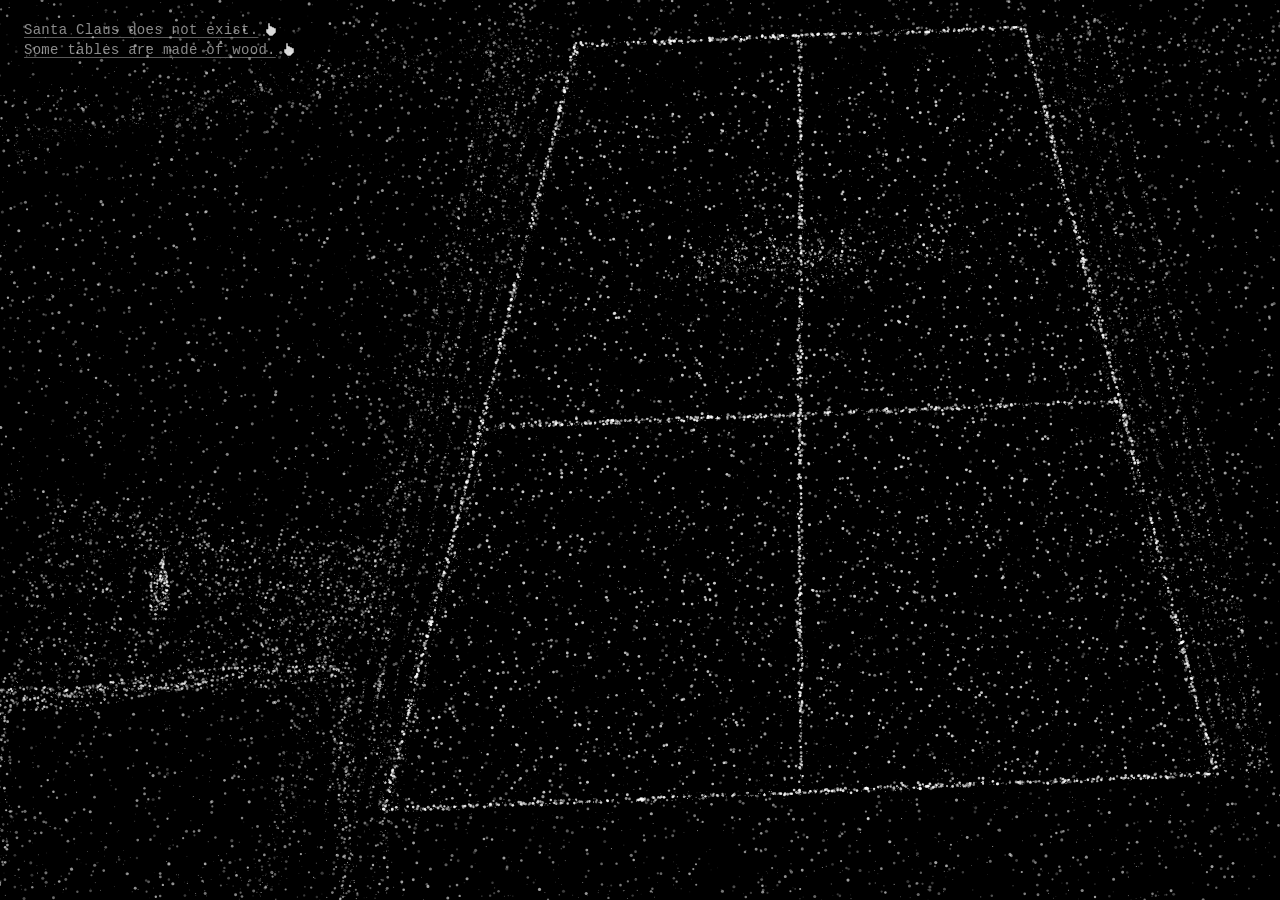
==== the-page/index.html @ 47fea4fd "rename the page dir" ====
<!doctype html>
<html lang="en">
<head>
  <meta charset="utf-8" />
  <meta name="viewport" content="width=device-width, initial-scale=1" />
  <title>GED-IE</title>
  <link rel="stylesheet" href="styles.css" />
</head>
<body>
  <canvas id="stage"></canvas>
  <div id="texts"></div>
  <script type="module" src="src/main.js"></script>
</body>
</html>
---- the-page/styles.css ----
html, body {
  margin: 0;
  padding: 0;
  background: #000;
  color: #fff;
  overflow: hidden;
  height: 100%;
  width: 100%;
  font-family: "Courier New", ui-monospace, monospace;
  -webkit-font-smoothing: antialiased;
}

#stage {
  display: block;
  position: fixed;
  inset: 0;
  width: 100vw;
  height: 100vh;
}

#texts {
  position: fixed;
  top: 22px;
  left: 24px;
  display: flex;
  flex-direction: column;
  gap: 4px;
  pointer-events: none;
  z-index: 2;
}

#texts .line {
  pointer-events: auto;
  background: none;
  border: none;
  padding: 0;
  margin: 0;
  font: inherit;
  font-size: 14px;
  text-align: left;
  color: rgba(255, 255, 255, 0.55);
  text-decoration: underline;
  text-decoration-color: rgba(255, 255, 255, 0.35);
  text-underline-offset: 3px;
  letter-spacing: 0.02em;
  transition: color 0.6s ease, text-decoration-color 0.6s ease;
  /* small old-school arrow cursor, inlined to keep the project file-free */
  cursor: url("data:image/svg+xml;utf8,<svg xmlns='http://www.w3.org/2000/svg' width='14' height='18' viewBox='0 0 14 18'><path d='M1 1 L1 14 L4 11 L6 16 L8 15 L6 10 L11 10 Z' fill='white' stroke='black' stroke-width='1'/></svg>") 1 1, pointer;
}

/* Static pointing-hand glyph at the end of each line — a permanent visual
   hint that the text is interactive. Echoes the cursor in the reference. */
#texts .line::after {
  content: "";
  display: inline-block;
  width: 14px;
  height: 16px;
  margin-left: 6px;
  vertical-align: -4px;
  background: url("data:image/svg+xml;utf8,<svg xmlns='http://www.w3.org/2000/svg' width='14' height='16' viewBox='0 0 14 16'><path d='M4 1 H6 V4 H8 V5 H10 V6 H12 V11 H11 V12 H10 V13 H9 V14 H5 V13 H4 V12 H3 V11 H2 V7 H4 Z' fill='white' stroke='black' stroke-width='0.5'/></svg>") no-repeat center / contain;
  opacity: 0.85;
}

#texts .line:hover {
  color: rgba(255, 255, 255, 0.85);
}

#texts .line:focus { outline: none; }
#texts .line:focus-visible {
  outline: 1px dashed rgba(255, 255, 255, 0.4);
  outline-offset: 2px;
}

#texts .line.invoked {
  color: #ffffff;
  text-decoration-color: rgba(255, 255, 255, 0.9);
}
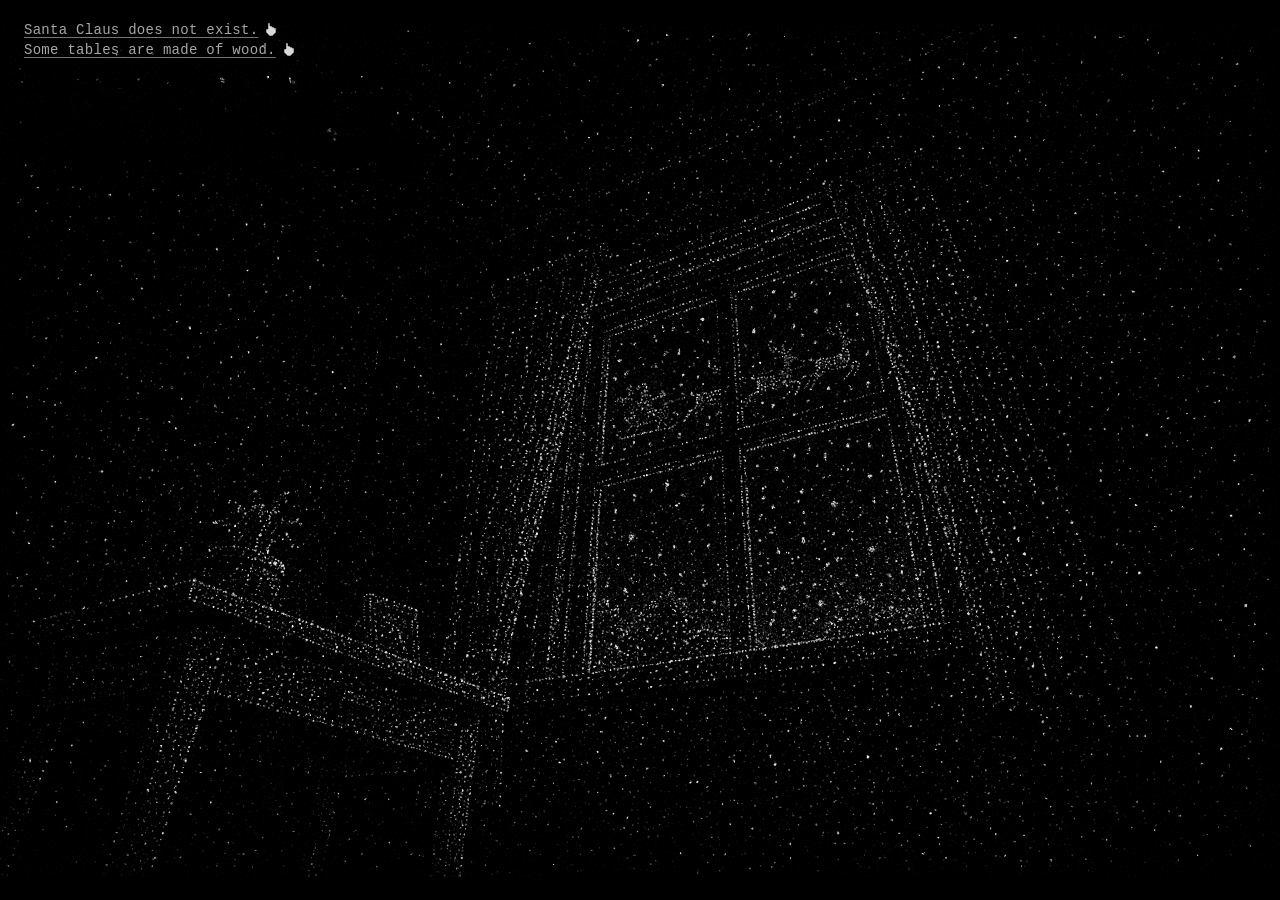
==== commit 7c80476e: "改用 Python 脚本从图片中提取粒子" ====
--- a/the-page/index.html
+++ b/the-page/index.html
@@ -8,7 +8,10 @@
 </head>
 <body>
   <canvas id="stage"></canvas>
-  <div id="texts"></div>
+  <div id="texts">
+    <span class="line">Santa Claus does not exist.</span>
+    <span class="line">Some tables are made of wood.</span>
+  </div>
   <script type="module" src="src/main.js"></script>
 </body>
 </html>
--- a/the-page/styles.css
+++ b/the-page/styles.css
@@ -25,31 +25,19 @@
   display: flex;
   flex-direction: column;
   gap: 4px;
+  z-index: 2;
   pointer-events: none;
-  z-index: 2;
 }
 
 #texts .line {
-  pointer-events: auto;
-  background: none;
-  border: none;
-  padding: 0;
-  margin: 0;
-  font: inherit;
   font-size: 14px;
-  text-align: left;
-  color: rgba(255, 255, 255, 0.55);
+  color: rgba(255, 255, 255, 0.65);
   text-decoration: underline;
-  text-decoration-color: rgba(255, 255, 255, 0.35);
+  text-decoration-color: rgba(255, 255, 255, 0.45);
   text-underline-offset: 3px;
   letter-spacing: 0.02em;
-  transition: color 0.6s ease, text-decoration-color 0.6s ease;
-  /* small old-school arrow cursor, inlined to keep the project file-free */
-  cursor: url("data:image/svg+xml;utf8,<svg xmlns='http://www.w3.org/2000/svg' width='14' height='18' viewBox='0 0 14 18'><path d='M1 1 L1 14 L4 11 L6 16 L8 15 L6 10 L11 10 Z' fill='white' stroke='black' stroke-width='1'/></svg>") 1 1, pointer;
 }
 
-/* Static pointing-hand glyph at the end of each line — a permanent visual
-   hint that the text is interactive. Echoes the cursor in the reference. */
 #texts .line::after {
   content: "";
   display: inline-block;
@@ -60,18 +48,3 @@
   background: url("data:image/svg+xml;utf8,<svg xmlns='http://www.w3.org/2000/svg' width='14' height='16' viewBox='0 0 14 16'><path d='M4 1 H6 V4 H8 V5 H10 V6 H12 V11 H11 V12 H10 V13 H9 V14 H5 V13 H4 V12 H3 V11 H2 V7 H4 Z' fill='white' stroke='black' stroke-width='0.5'/></svg>") no-repeat center / contain;
   opacity: 0.85;
 }
-
-#texts .line:hover {
-  color: rgba(255, 255, 255, 0.85);
-}
-
-#texts .line:focus { outline: none; }
-#texts .line:focus-visible {
-  outline: 1px dashed rgba(255, 255, 255, 0.4);
-  outline-offset: 2px;
-}
-
-#texts .line.invoked {
-  color: #ffffff;
-  text-decoration-color: rgba(255, 255, 255, 0.9);
-}
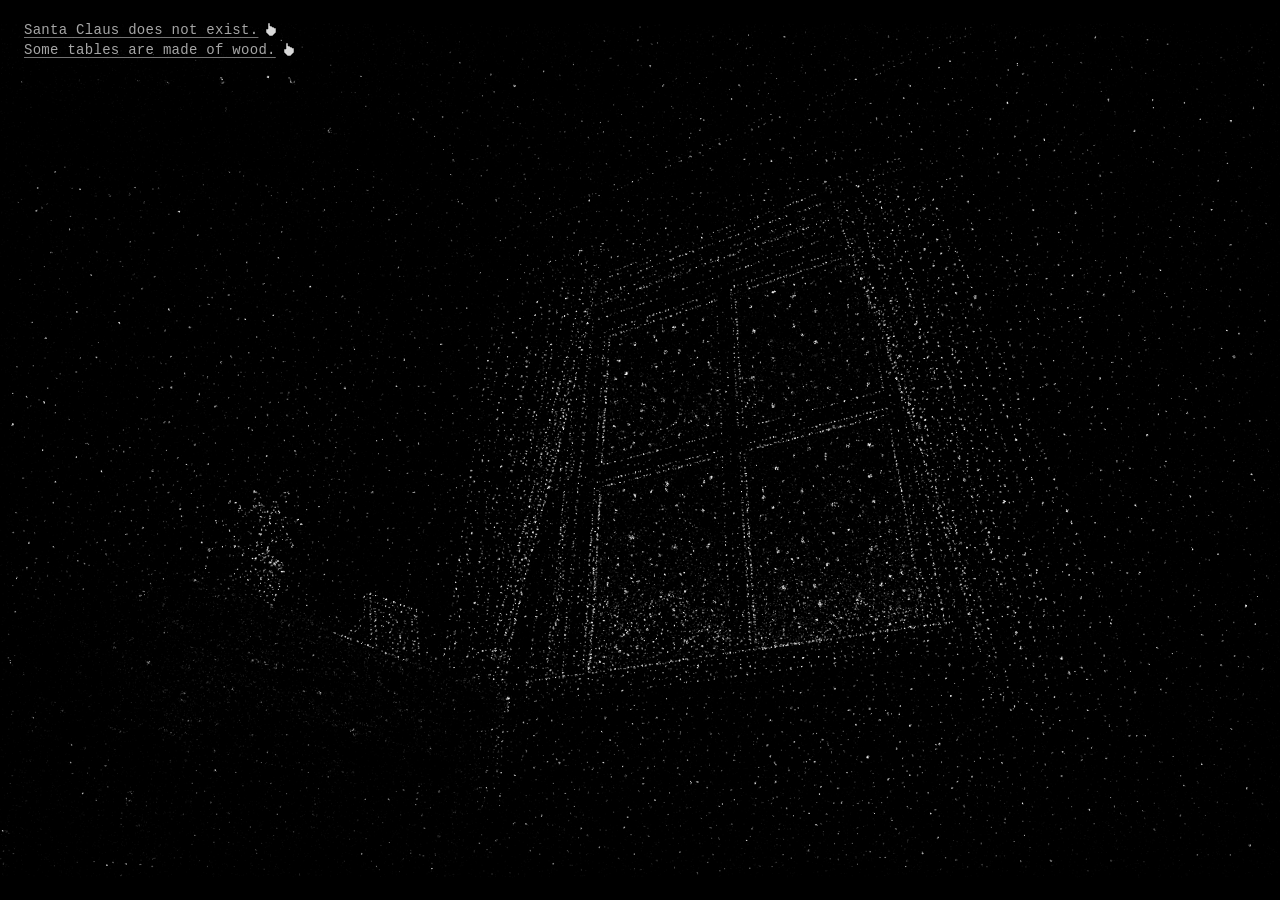
==== commit 11f1c633: "分离背景与物体" ====
--- a/the-page/index.html
+++ b/the-page/index.html
@@ -9,8 +9,8 @@
 <body>
   <canvas id="stage"></canvas>
   <div id="texts">
-    <span class="line">Santa Claus does not exist.</span>
-    <span class="line">Some tables are made of wood.</span>
+    <button class="line" data-group="santa" aria-pressed="false">Santa Claus does not exist.</button>
+    <button class="line" data-group="table" aria-pressed="false">Some tables are made of wood.</button>
   </div>
   <script type="module" src="src/main.js"></script>
 </body>
--- a/the-page/styles.css
+++ b/the-page/styles.css
@@ -26,16 +26,39 @@
   flex-direction: column;
   gap: 4px;
   z-index: 2;
+  /* Container is inert; only the buttons themselves accept clicks so the
+     surrounding margin doesn't intercept canvas pointer events. */
   pointer-events: none;
 }
 
 #texts .line {
+  /* Reset native <button> chrome — these read as plain text. */
+  border: none;
+  background: transparent;
+  padding: 0;
+  margin: 0;
+  font: inherit;
+  text-align: left;
+  cursor: pointer;
+  pointer-events: auto;
+
   font-size: 14px;
   color: rgba(255, 255, 255, 0.65);
   text-decoration: underline;
   text-decoration-color: rgba(255, 255, 255, 0.45);
   text-underline-offset: 3px;
   letter-spacing: 0.02em;
+  transition: color 0.4s ease, text-decoration-color 0.4s ease;
+}
+
+#texts .line.invoked {
+  color: rgba(255, 255, 255, 0.95);
+  text-decoration-color: rgba(255, 255, 255, 0.85);
+}
+
+#texts .line:focus-visible {
+  outline: 1px dotted rgba(255, 255, 255, 0.6);
+  outline-offset: 2px;
 }
 
 #texts .line::after {
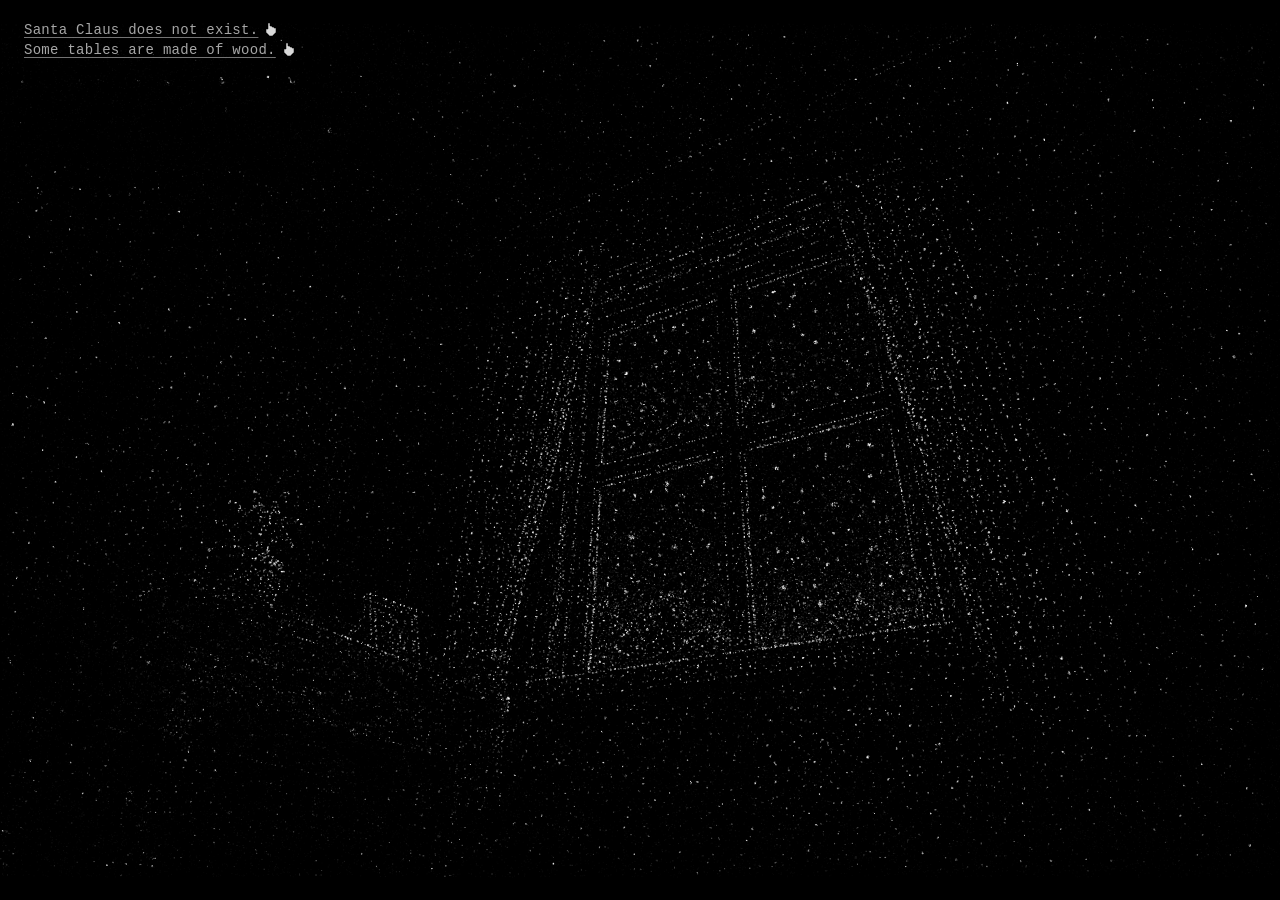
==== commit f46e187c: "更改页面标题为“What There Is”" ====
--- a/the-page/index.html
+++ b/the-page/index.html
@@ -3,7 +3,7 @@
 <head>
   <meta charset="utf-8" />
   <meta name="viewport" content="width=device-width, initial-scale=1" />
-  <title>GED-IE</title>
+  <title>What There Is</title>
   <link rel="stylesheet" href="styles.css" />
 </head>
 <body>
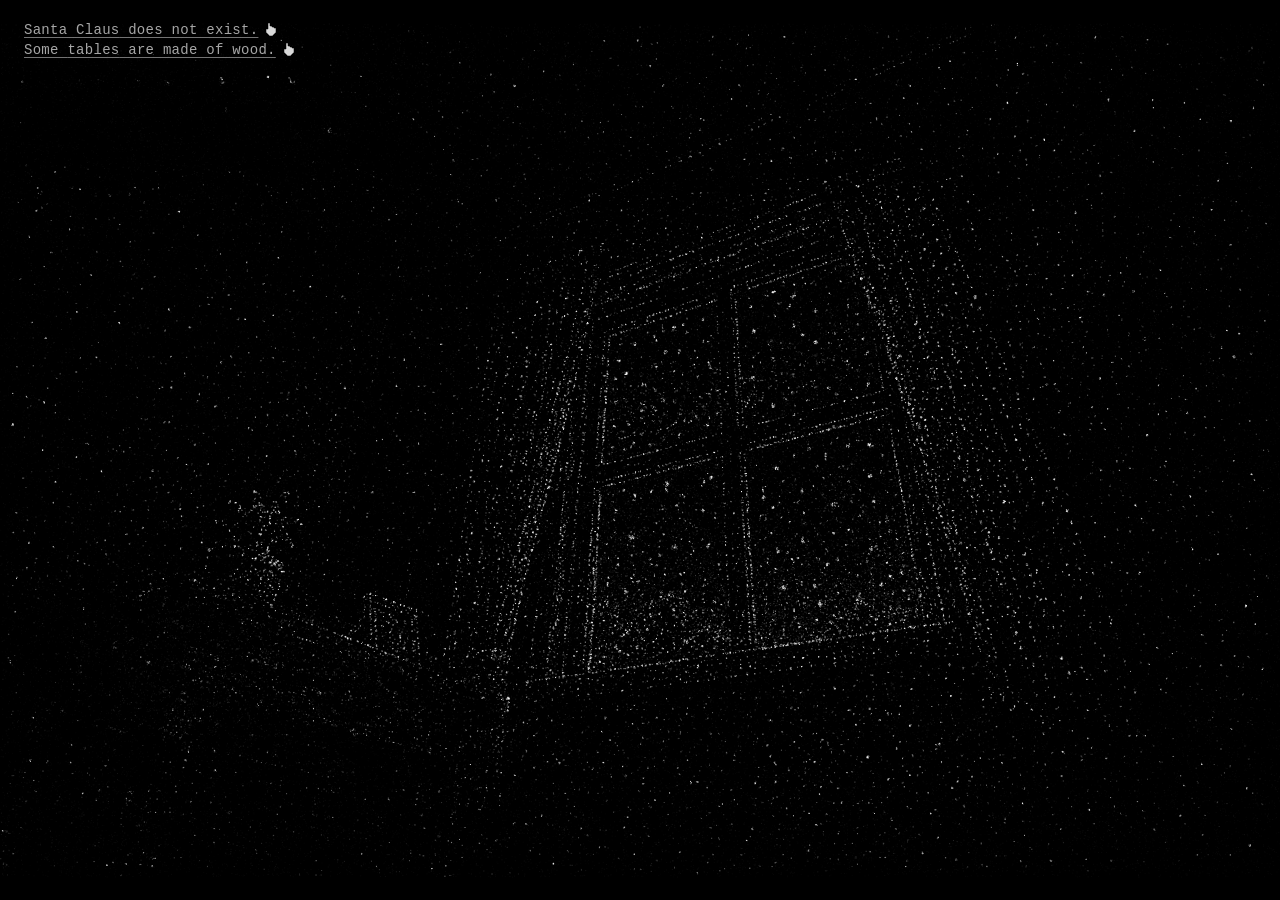
==== commit 90676bfb: "优化粒子采集密度" ====
--- a/the-page/index.html
+++ b/the-page/index.html
@@ -9,8 +9,8 @@
 <body>
   <canvas id="stage"></canvas>
   <div id="texts">
-    <button class="line" data-group="santa" aria-pressed="false">Santa Claus does not exist.</button>
-    <button class="line" data-group="table" aria-pressed="false">Some tables are made of wood.</button>
+    <button class="line" data-group="santa" aria-pressed="false"><span class="kw">Santa Claus</span> does not exist.</button>
+    <button class="line" data-group="table" aria-pressed="false">Some <span class="kw">tables</span> are made of wood.</button>
   </div>
   <script type="module" src="src/main.js"></script>
 </body>
--- a/the-page/styles.css
+++ b/the-page/styles.css
@@ -56,6 +56,15 @@
   text-decoration-color: rgba(255, 255, 255, 0.85);
 }
 
+/* Highlight the named referent in dark red when its line is invoked, so the
+   word that "called the thing into being" stands out from the sentence. */
+#texts .line .kw {
+  transition: color 0.4s ease;
+}
+#texts .line.invoked .kw {
+  color: #b11226;
+}
+
 #texts .line:focus-visible {
   outline: 1px dotted rgba(255, 255, 255, 0.6);
   outline-offset: 2px;
